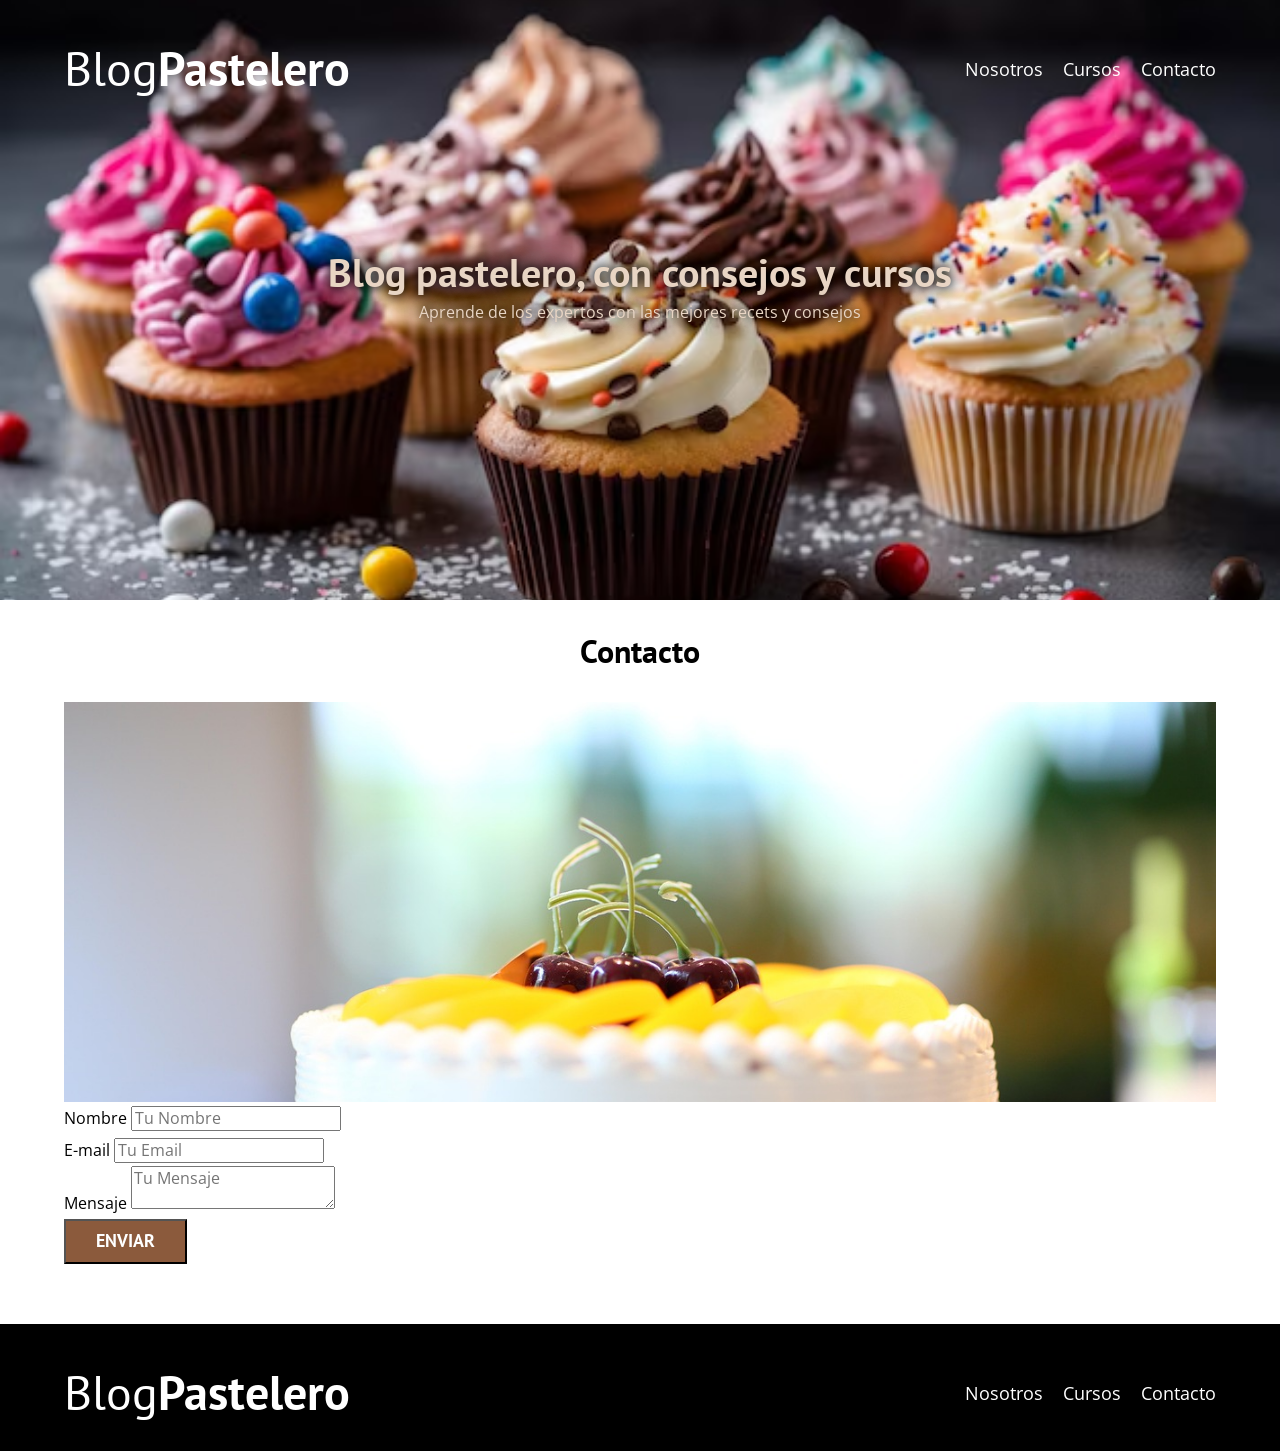
==== contacto.html @ dd472f41 "estructura de formulario" ====
<!DOCTYPE html>
<html lang="en">
<head>
    <meta charset="UTF-8">
    <meta name="viewport" content="width=device-width, initial-scale=1.0">
    <title>Blog pastelero</title>
    <link rel="preconnect" href="https://fonts.googleapis.com">
    <link rel="preconnect" href="https://fonts.gstatic.com" crossorigin>
    <link href="https://fonts.googleapis.com/css2?family=Open+Sans:ital,wght@0,300..800;1,300..800&family=Sail&display=swap" rel="stylesheet">
    <link rel="preconnect" href="https://fonts.googleapis.com">
    <link rel="preconnect" href="https://fonts.gstatic.com" crossorigin>
    <link href="https://fonts.googleapis.com/css2?family=Open+Sans:ital,wght@0,300..800;1,300..800&family=PT+Sans:ital,wght@0,400;0,700;1,400;1,700&family=Sail&display=swap" rel="stylesheet">
    <link rel="stylesheet" href="css/normalize.css">
    <link rel="stylesheet" href="css/style.css">
</head>
<body>
    <header class="header">
        <div class="contenedor">
            <div class="barra">
                <a class="logo" href="index.html">
                    <h1 class="logo__nombre no-margin centrar-texto">Blog<span class="logo__bold">Pastelero</span></h1>
                </a>

                <nav class="navegacion">
                    <a href="nosotros.html" class="navegacion__enlace">Nosotros</a>
                    <a href="cursos.html" class="navegacion__enlace">Cursos</a>
                    <a href="contacto.html" class="navegacion__enlace">Contacto</a>
                </nav>
            </div>
        </div>
        <div class="header__texto">
            <h2 class="no-margin">Blog pastelero, con consejos y cursos</h2>
            <p class="no-margin">Aprende de los expertos con las mejores recets y  consejos</p>
        </div>
    </header>

    <main class="contenedor">
        <h3 class="centrar-texto">Contacto</h3>

        <div class="contacto-bg"></div>
        
            <form class="formulario">
                <div class="campo">
                    <label for="nombre">Nombre</label>
                    <input type="text" id="nombre" placeholder="Tu Nombre">
                </div>

                <div class="campo">
                    <label for="email">E-mail</label>
                    <input type="email" id="email" placeholder="Tu Email">
                </div>

                <div class="campo">
                    <label for="mensaje">Mensaje</label>
                    <textarea id="mensaje" placeholder="Tu Mensaje"></textarea>
                </div>

                <div class="campo">
                    <input type="submit" value="Enviar" class="boton boton--primario">
            </form>
    </main>

    <footer class="footer">
        <div class="contenedor">
            <div class="barra">
                <a class="logo" href="index.html">
                    <h1 class="logo__nombre no-margin centrar-texto">Blog<span class="logo__bold">Pastelero</span></h1>
                </a>

                <nav class="navegacion">
                    <a href="nosotros.html" class="navegacion__enlace">Nosotros</a>
                    <a href="cursos.html" class="navegacion__enlace">Cursos</a>
                    <a href="contacto.html" class="navegacion__enlace">Contacto</a>
                </nav>
            </div>
        </div>
    </footer>
</body>
</html>
---- css/style.css ----
/** ROOT GENERAL **/
:root {
    --fuenteHeding: 'PT Sans', sans-serif;
    --fuenteParrafos: 'Open Sans', sans-serif;
    --fondo: #FEF9F2;
    --textoPrincipal: #3D2C26;
    --botones: #C69C6D;
    --detalles: #8B5A3C;
    --secundario: #E8D5C4;
    --blanco: #FFFFFF;
    --negro: #000000;
}

html {
    box-sizing: border-box;
    font-size: 62.5%;
}
*, *::before, *::after {
    box-sizing: inherit;
}

body {
    font-family: var(--fuenteParrafos);
    font-size: 1.6rem;
    line-height: 2;
}

/** GLOBALES **/

.contenedor {
    max-width: 120rem;
    width: 90%;
    margin: 0 auto;
}

a {
    text-decoration: none;
}

h1, h2, h3, h4 {
    font-family: var(--fuenteHeding);
    line-height: 1.2;
}

h1 {
    font-size: 4.8rem;
}

h2 {
    font-size: 4rem;
}

h3 {
    font-size: 3.2rem;
}

h4 {
    font-size: 2.8rem;
}

img {
    width: 100%;
}

.no-margin {
    margin: 0;
}

.no-padding {
    padding: 0;
}

.centrar-texto {
    text-align: center;
}

.header {
    background-image: url(../img/banner.avif);
    height: 60rem;
    background-size: cover;
    background-repeat: no-repeat;
    background-position: center center; 
}

.header__texto {
    text-align: center;
    color: var(--secundario);
    margin-top: 5rem;
    text-shadow: 0px 0px 10px rgba(0, 0, 0, 1), 0px 0px 25px rgba(0, 0, 0, 1);
}

@media (min-width: 768px) {
    .header__texto {
        margin-top: 15rem;
    }
}

.barra {
    padding-top: 4rem;
}

@media (min-width: 768px) {
    .barra {
        display: flex;
        justify-content: space-between;
        align-items: center;
    }
}

.logo {
    color: var(--blanco);
    /*text-shadow: 0px 0px 10px rgba(255, 255, 255, 1), 0px 0px 25px rgba(59, 130, 246, 0.4);*/
}

.logo__nombre {
    font-weight: 400;
}

.logo__bold {
    font-weight: 700;
}

@media (min-width: 768px) {
    .navegacion {
        display: flex;
        gap: 2rem;
    }
}

.navegacion__enlace {
    display: block;
    text-align: center;
    font-size: 1.8rem;
    color: var(--blanco);
}

@media (min-width: 768px) {
    .contenido-principal {
        display: grid;
        grid-template-columns: 2fr 1fr;
        column-gap: 4rem;
    }
}

.entrada {
    border-bottom: 1px solid var(--botones);
    margin-bottom: 2rem;
}

/** QUITAMOS LA LINEA INFERIOR DEL ULTIMO ELEMENTO **/

.entrada:last-of-type {
    border: none;
    margin-bottom: 0;
}

.boton {
    display: block;
    font-family: var(--fuenteHeding);
    color: var(--blanco);
    text-align: center;
    padding: 1rem 3rem;
    font-size: 1.8rem;
    text-transform: uppercase;
    font-weight: 700;
    margin-bottom: 2rem;
}

@media (min-width: 768px) {
    .boton {
        display: inline-block;
    }
}

.boton--primario {
    background-color: var(--detalles);
}

.boton--secundario {
    background-color: var(--detalles);
}

.cursos {
    list-style: none;
}

.widget-curso {
    border-bottom: 1px solid var(--detalles);
    margin-bottom: 2rem;
}

.widget-curso:last-of-type {
    border: none;
    margin-bottom: 0;
}
.curso__label,
.widget-curso__label {
    font-family: var(--fuenteHeding);
    font-weight: bold;
}
.curso__descripcion,
.curso__info,
.widget-curso__info {
    font-family: var(--fuenteHeding);
    font-weight: normal;
}

.footer {
    background-color: var(--negro);
    padding-bottom: 3rem;
    margin-top: 4rem;
}

/** Sobre Nosotros **/

@media (min-width: 768px) {
    .sobre-nosotros {
        display: flex;
        gap: 2rem;
    }

    .sobre-nosotros__imagen,
    .sobre-nosotros__texto {
        flex-basis: 50%;
    }
}

.curso {
    padding: 3rem 0;
    border-bottom: 1px solid var(--detalles);
}

@media (min-width: 768px) {
    .curso {
        display: grid;
        grid-template-columns: 2fr 1fr;
        column-gap: 2rem;
    }
}

.curso:last-of-type {
    border: none;
}

/** Contacto **/

.contacto-bg {
    background-image: url(../img/banner1.jpg);
    height: 40rem;
    background-repeat: no-repeat;
    background-size: cover;
}
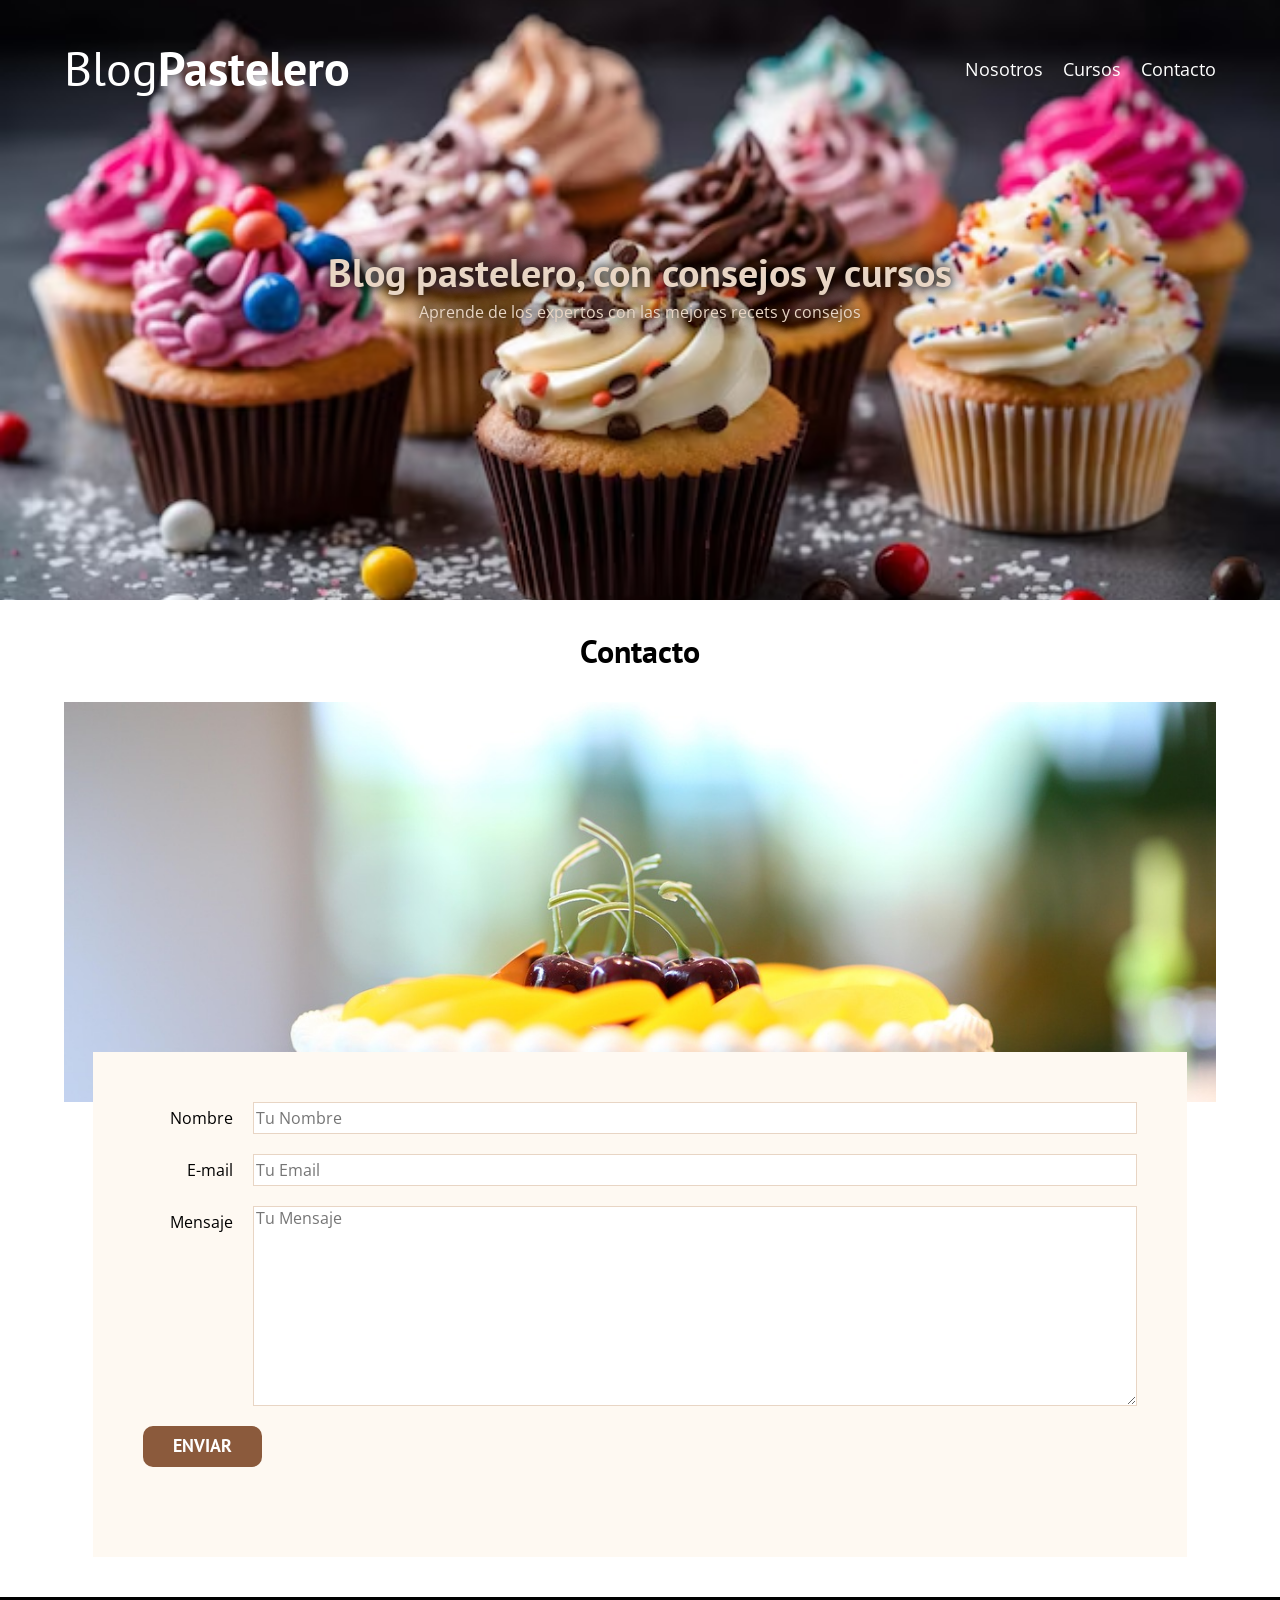
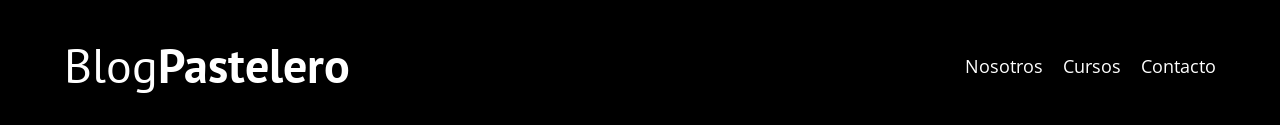
==== commit a68d3ddd: "CSS de contacto" ====
--- a/contacto.html
+++ b/contacto.html
@@ -41,18 +41,27 @@
         
             <form class="formulario">
                 <div class="campo">
-                    <label for="nombre">Nombre</label>
-                    <input type="text" id="nombre" placeholder="Tu Nombre">
+                    <label class="campo__label" for="nombre">Nombre</label>
+                    <input class="campo__field" 
+                    type="text" 
+                    id="nombre" 
+                    placeholder="Tu Nombre">
                 </div>
 
                 <div class="campo">
-                    <label for="email">E-mail</label>
-                    <input type="email" id="email" placeholder="Tu Email">
+                    <label class="campo__label" for="email">E-mail</label>
+                    <input class="campo__field" 
+                    type="email" 
+                    id="email" 
+                    placeholder="Tu Email">
                 </div>
 
                 <div class="campo">
-                    <label for="mensaje">Mensaje</label>
-                    <textarea id="mensaje" placeholder="Tu Mensaje"></textarea>
+                    <label class="campo__label" for="mensaje">Mensaje</label>
+                    <textarea class="campo__field campo__field--textarea" 
+                    id="mensaje" 
+                    placeholder="Tu Mensaje"
+                    ></textarea>
                 </div>
 
                 <div class="campo">
--- a/css/style.css
+++ b/css/style.css
@@ -165,12 +165,19 @@
     text-transform: uppercase;
     font-weight: 700;
     margin-bottom: 2rem;
+    border-radius: 1rem;
+    border: none;
 }
 
 @media (min-width: 768px) {
     .boton {
         display: inline-block;
     }
+}
+
+.boton:hover {
+    cursor: pointer;
+    opacity: 0.8;
 }
 
 .boton--primario {
@@ -250,4 +257,31 @@
     height: 40rem;
     background-repeat: no-repeat;
     background-size: cover;
-}+}
+
+.formulario {
+    background-color: var(--fondo);
+    margin: -5rem auto 0 auto;
+    width: 95%;
+    padding: 5rem;
+}
+
+.campo {
+    display: flex;
+    margin-bottom: 2rem;
+    gap: 2rem;
+}
+
+.campo__label {
+    flex: 0 0 9rem;
+    text-align: right;
+}
+
+.campo__field {
+    flex: 1;
+    border: 1px solid var(--secundario);
+}
+
+.campo__field--textarea {
+    height: 20rem;
+}
